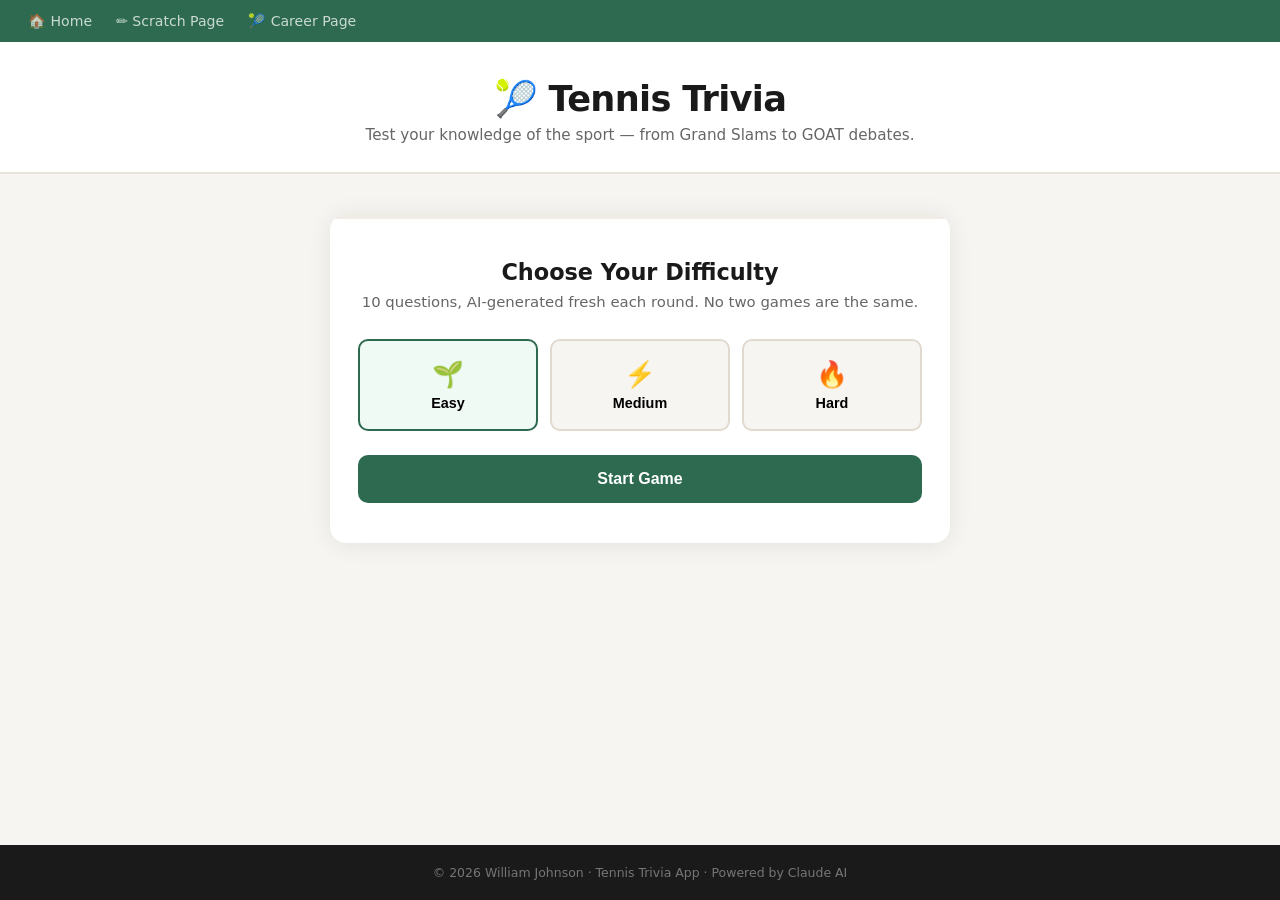
==== app.html @ 64cc2a7e "Add files via upload" ====
<!DOCTYPE html>
<html lang="en">
<head>
  <meta charset="UTF-8"/>
  <meta name="viewport" content="width=device-width, initial-scale=1.0"/>
  <title>Tennis Trivia — William Johnson</title>
  <style>
    * { margin: 0; padding: 0; box-sizing: border-box; }

    body {
      font-family: 'Segoe UI', system-ui, sans-serif;
      background: #f7f5f2;
      color: #1a1a1a;
      min-height: 100vh;
      display: flex;
      flex-direction: column;
    }

    /* ── Nav ── */
    nav {
      background: #2d6a4f;
      padding: 13px 28px;
      display: flex;
      gap: 24px;
    }
    nav a {
      color: rgba(255,255,255,0.75);
      text-decoration: none;
      font-size: 0.88rem;
      font-weight: 500;
      transition: color 0.15s;
    }
    nav a:hover { color: #fff; }

    /* ── Header ── */
    header {
      background: #fff;
      border-bottom: 2px solid #e8e2d9;
      padding: 36px 24px 28px;
      text-align: center;
    }
    header h1 {
      font-size: 2.2rem;
      font-weight: 700;
      color: #1a1a1a;
      letter-spacing: -0.02em;
    }
    header p {
      color: #666;
      margin-top: 6px;
      font-size: 0.95rem;
    }

    /* ── Main ── */
    main {
      flex: 1;
      display: flex;
      align-items: flex-start;
      justify-content: center;
      padding: 40px 20px 60px;
    }

    .game-card {
      background: #fff;
      border-radius: 16px;
      box-shadow: 0 2px 24px rgba(0,0,0,0.08);
      width: 100%;
      max-width: 620px;
      overflow: hidden;
    }

    /* ── Progress bar ── */
    .progress-bar-wrap {
      height: 5px;
      background: #f0ece6;
    }
    .progress-bar-fill {
      height: 5px;
      background: #2d6a4f;
      transition: width 0.4s ease;
      width: 0%;
    }

    /* ── Score strip ── */
    .score-strip {
      display: flex;
      justify-content: space-between;
      padding: 14px 24px;
      background: #f7f5f2;
      border-bottom: 1px solid #e8e2d9;
      font-size: 0.85rem;
      color: #555;
      font-weight: 500;
    }
    .score-strip span { color: #2d6a4f; font-weight: 700; }

    /* ── Question area ── */
    .question-area {
      padding: 32px 28px 24px;
    }

    .difficulty-badge {
      display: inline-block;
      font-size: 0.7rem;
      font-weight: 700;
      letter-spacing: 0.1em;
      text-transform: uppercase;
      padding: 3px 10px;
      border-radius: 100px;
      margin-bottom: 14px;
    }
    .badge-easy   { background: #d1fae5; color: #065f46; }
    .badge-medium { background: #fef3c7; color: #92400e; }
    .badge-hard   { background: #fee2e2; color: #991b1b; }

    .question-text {
      font-size: 1.18rem;
      font-weight: 600;
      line-height: 1.5;
      color: #111;
      min-height: 64px;
    }

    /* ── Answer buttons ── */
    .answers {
      padding: 0 28px 28px;
      display: grid;
      grid-template-columns: 1fr 1fr;
      gap: 12px;
    }

    .answer-btn {
      background: #f7f5f2;
      border: 2px solid #e0d9ce;
      border-radius: 10px;
      padding: 14px 16px;
      font-size: 0.93rem;
      font-weight: 500;
      color: #1a1a1a;
      cursor: pointer;
      text-align: left;
      transition: border-color 0.15s, background 0.15s, transform 0.1s;
      line-height: 1.35;
    }
    .answer-btn:hover:not(:disabled) {
      border-color: #2d6a4f;
      background: #f0faf5;
      transform: translateY(-1px);
    }
    .answer-btn:disabled { cursor: default; }
    .answer-btn.correct {
      background: #d1fae5;
      border-color: #2d6a4f;
      color: #065f46;
    }
    .answer-btn.wrong {
      background: #fee2e2;
      border-color: #dc2626;
      color: #991b1b;
    }

    /* ── Feedback ── */
    .feedback {
      margin: 0 28px 20px;
      padding: 14px 18px;
      border-radius: 10px;
      font-size: 0.9rem;
      line-height: 1.5;
      display: none;
    }
    .feedback.show { display: block; }
    .feedback.correct-fb { background: #ecfdf5; color: #065f46; border-left: 3px solid #2d6a4f; }
    .feedback.wrong-fb   { background: #fef2f2; color: #991b1b; border-left: 3px solid #dc2626; }

    /* ── Next button ── */
    .next-wrap {
      padding: 0 28px 28px;
      display: none;
    }
    .next-wrap.show { display: block; }

    .next-btn {
      width: 100%;
      background: #2d6a4f;
      color: #fff;
      border: none;
      border-radius: 10px;
      padding: 14px;
      font-size: 1rem;
      font-weight: 600;
      cursor: pointer;
      transition: background 0.15s;
    }
    .next-btn:hover { background: #235c42; }

    /* ── Loading state ── */
    .loading {
      padding: 60px 28px;
      text-align: center;
      color: #888;
      font-size: 0.95rem;
    }
    .spinner {
      width: 36px; height: 36px;
      border: 3px solid #e0d9ce;
      border-top-color: #2d6a4f;
      border-radius: 50%;
      animation: spin 0.8s linear infinite;
      margin: 0 auto 16px;
    }
    @keyframes spin { to { transform: rotate(360deg); } }

    /* ── Results screen ── */
    .results {
      padding: 48px 28px;
      text-align: center;
      display: none;
    }
    .results.show { display: block; }

    .results-emoji { font-size: 3.5rem; margin-bottom: 12px; }
    .results h2 { font-size: 1.7rem; font-weight: 700; margin-bottom: 8px; }
    .results .final-score {
      font-size: 3rem;
      font-weight: 700;
      color: #2d6a4f;
      margin: 16px 0;
    }
    .results p { color: #555; font-size: 0.95rem; margin-bottom: 28px; }

    .restart-btn {
      background: #2d6a4f;
      color: #fff;
      border: none;
      border-radius: 10px;
      padding: 14px 36px;
      font-size: 1rem;
      font-weight: 600;
      cursor: pointer;
      transition: background 0.15s;
    }
    .restart-btn:hover { background: #235c42; }

    /* ── Difficulty selector ── */
    .start-screen {
      padding: 40px 28px;
      text-align: center;
    }
    .start-screen h2 { font-size: 1.4rem; font-weight: 700; margin-bottom: 8px; }
    .start-screen p  { color: #666; font-size: 0.93rem; margin-bottom: 28px; }

    .diff-grid {
      display: grid;
      grid-template-columns: repeat(3, 1fr);
      gap: 12px;
      margin-bottom: 24px;
    }
    .diff-btn {
      padding: 18px 10px;
      border-radius: 10px;
      border: 2px solid #e0d9ce;
      background: #f7f5f2;
      cursor: pointer;
      font-size: 0.9rem;
      font-weight: 600;
      transition: border-color 0.15s, background 0.15s;
    }
    .diff-btn .diff-icon { font-size: 1.6rem; display: block; margin-bottom: 6px; }
    .diff-btn:hover, .diff-btn.selected {
      border-color: #2d6a4f;
      background: #f0faf5;
    }

    .start-btn {
      width: 100%;
      background: #2d6a4f;
      color: #fff;
      border: none;
      border-radius: 10px;
      padding: 15px;
      font-size: 1rem;
      font-weight: 600;
      cursor: pointer;
      transition: background 0.15s;
    }
    .start-btn:hover { background: #235c42; }

    /* ── Error ── */
    .error-msg {
      padding: 24px 28px;
      color: #991b1b;
      font-size: 0.9rem;
      background: #fef2f2;
      border-radius: 8px;
      margin: 16px 28px;
      display: none;
    }
    .error-msg.show { display: block; }

    footer {
      background: #1a1a1a;
      color: rgba(255,255,255,0.4);
      text-align: center;
      padding: 20px;
      font-size: 0.78rem;
    }

    @media (max-width: 480px) {
      .answers { grid-template-columns: 1fr; }
      .diff-grid { grid-template-columns: 1fr; }
    }
  </style>
</head>
<body>

<nav>
  <a href="index.html">🏠 Home</a>
  <a href="scratch.html">✏️ Scratch Page</a>
  <a href="career.html">🎾 Career Page</a>
</nav>

<header>
  <h1>🎾 Tennis Trivia</h1>
  <p>Test your knowledge of the sport — from Grand Slams to GOAT debates.</p>
</header>

<main>
  <div class="game-card">
    <div class="progress-bar-wrap">
      <div class="progress-bar-fill" id="progressBar"></div>
    </div>

    <div class="score-strip" id="scoreStrip" style="display:none">
      <div>Question <span id="qNum">1</span> of <span id="qTotal">10</span></div>
      <div>Score: <span id="scoreDisplay">0</span></div>
    </div>

    <!-- Start Screen -->
    <div class="start-screen" id="startScreen">
      <h2>Choose Your Difficulty</h2>
      <p>10 questions, AI-generated fresh each round. No two games are the same.</p>
      <div class="diff-grid">
        <button class="diff-btn selected" data-diff="easy" onclick="selectDiff(this)">
          <span class="diff-icon">🌱</span>Easy
        </button>
        <button class="diff-btn" data-diff="medium" onclick="selectDiff(this)">
          <span class="diff-icon">⚡</span>Medium
        </button>
        <button class="diff-btn" data-diff="hard" onclick="selectDiff(this)">
          <span class="diff-icon">🔥</span>Hard
        </button>
      </div>
      <button class="start-btn" onclick="startGame()">Start Game</button>
    </div>

    <!-- Loading -->
    <div class="loading" id="loadingScreen" style="display:none">
      <div class="spinner"></div>
      Generating your trivia questions...
    </div>

    <!-- Error -->
    <div class="error-msg" id="errorMsg"></div>

    <!-- Question -->
    <div id="questionScreen" style="display:none">
      <div class="question-area">
        <div class="difficulty-badge" id="diffBadge"></div>
        <div class="question-text" id="questionText"></div>
      </div>
      <div class="answers" id="answersGrid"></div>
      <div class="feedback" id="feedback"></div>
      <div class="next-wrap" id="nextWrap">
        <button class="next-btn" id="nextBtn" onclick="nextQuestion()">Next Question →</button>
      </div>
    </div>

    <!-- Results -->
    <div class="results" id="resultsScreen">
      <div class="results-emoji" id="resultsEmoji"></div>
      <h2 id="resultsTitle"></h2>
      <div class="final-score" id="finalScore"></div>
      <p id="resultsMsg"></p>
      <button class="restart-btn" onclick="restartGame()">Play Again</button>
    </div>

  </div>
</main>

<footer>
  © 2026 William Johnson · Tennis Trivia App · Powered by Claude AI
</footer>

<script>
  let questions = [];
  let current = 0;
  let score = 0;
  let difficulty = 'easy';
  let answered = false;

  function selectDiff(btn) {
    document.querySelectorAll('.diff-btn').forEach(b => b.classList.remove('selected'));
    btn.classList.add('selected');
    difficulty = btn.dataset.diff;
  }

  async function startGame() {
    document.getElementById('startScreen').style.display = 'none';
    document.getElementById('loadingScreen').style.display = 'block';
    document.getElementById('errorMsg').classList.remove('show');

    try {
      questions = await fetchQuestions();
      current = 0;
      score = 0;
      document.getElementById('scoreStrip').style.display = 'flex';
      document.getElementById('qTotal').textContent = questions.length;
      document.getElementById('loadingScreen').style.display = 'none';
      showQuestion();
    } catch(e) {
      document.getElementById('loadingScreen').style.display = 'none';
      const err = document.getElementById('errorMsg');
      err.textContent = 'Could not load questions. Please try again. (' + e.message + ')';
      err.classList.add('show');
      document.getElementById('startScreen').style.display = 'block';
      document.getElementById('scoreStrip').style.display = 'none';
    }
  }

  async function fetchQuestions() {
    const prompt = `Generate exactly 10 tennis trivia questions at ${difficulty} difficulty.
Return ONLY a valid JSON array with no extra text, markdown, or backticks.
Each object must have exactly these fields:
- "question": string
- "answers": array of exactly 4 strings (answer choices)
- "correct": number (0-3, index of the correct answer in the answers array)
- "explanation": string (1-2 sentences explaining why the answer is correct)

Topics to draw from: Grand Slam results, player records, tennis history, rules, famous matches, rankings, equipment, and tennis terminology.
Vary the topics across the 10 questions. Do not repeat questions.`;

    const response = await fetch("https://api.anthropic.com/v1/messages", {
      method: "POST",
      headers: { "Content-Type": "application/json" },
      body: JSON.stringify({
        model: "claude-sonnet-4-20250514",
        max_tokens: 1000,
        messages: [{ role: "user", content: prompt }]
      })
    });

    if (!response.ok) throw new Error('API error ' + response.status);

    const data = await response.json();
    const text = data.content.map(b => b.text || '').join('');
    const clean = text.replace(/```json|```/g, '').trim();
    const parsed = JSON.parse(clean);
    if (!Array.isArray(parsed) || parsed.length === 0) throw new Error('Invalid question format');
    return parsed;
  }

  function showQuestion() {
    answered = false;
    const q = questions[current];
    const total = questions.length;

    // Progress
    document.getElementById('progressBar').style.width = ((current / total) * 100) + '%';
    document.getElementById('qNum').textContent = current + 1;
    document.getElementById('scoreDisplay').textContent = score;

    // Difficulty badge
    const badge = document.getElementById('diffBadge');
    badge.textContent = difficulty.charAt(0).toUpperCase() + difficulty.slice(1);
    badge.className = 'difficulty-badge badge-' + difficulty;

    // Question
    document.getElementById('questionText').textContent = q.question;

    // Answers
    const grid = document.getElementById('answersGrid');
    grid.innerHTML = '';
    q.answers.forEach((ans, i) => {
      const btn = document.createElement('button');
      btn.className = 'answer-btn';
      btn.textContent = ans;
      btn.onclick = () => handleAnswer(i, btn);
      grid.appendChild(btn);
    });

    // Hide feedback & next
    const fb = document.getElementById('feedback');
    fb.className = 'feedback';
    fb.textContent = '';
    document.getElementById('nextWrap').classList.remove('show');

    document.getElementById('questionScreen').style.display = 'block';
    document.getElementById('resultsScreen').classList.remove('show');
  }

  function handleAnswer(index, btn) {
    if (answered) return;
    answered = true;

    const q = questions[current];
    const allBtns = document.querySelectorAll('.answer-btn');
    allBtns.forEach(b => b.disabled = true);

    const fb = document.getElementById('feedback');

    if (index === q.correct) {
      score++;
      btn.classList.add('correct');
      fb.className = 'feedback correct-fb show';
      fb.innerHTML = '✅ Correct! ' + q.explanation;
    } else {
      btn.classList.add('wrong');
      allBtns[q.correct].classList.add('correct');
      fb.className = 'feedback wrong-fb show';
      fb.innerHTML = '❌ Not quite. ' + q.explanation;
    }

    document.getElementById('scoreDisplay').textContent = score;

    const nextWrap = document.getElementById('nextWrap');
    nextWrap.classList.add('show');
    const nextBtn = document.getElementById('nextBtn');
    nextBtn.textContent = current + 1 < questions.length ? 'Next Question →' : 'See Results →';
  }

  function nextQuestion() {
    current++;
    if (current < questions.length) {
      showQuestion();
    } else {
      showResults();
    }
  }

  function showResults() {
    document.getElementById('progressBar').style.width = '100%';
    document.getElementById('questionScreen').style.display = 'none';

    const total = questions.length;
    const pct = score / total;
    let emoji, title, msg;

    if (pct === 1)       { emoji = '🏆'; title = 'Perfect Game!';         msg = 'You aced every question. You clearly know your tennis!'; }
    else if (pct >= 0.8) { emoji = '🎾'; title = 'Ace Serve!';            msg = 'Outstanding performance — you really know the sport.'; }
    else if (pct >= 0.6) { emoji = '⚡'; title = 'Solid Baseline Game';   msg = 'Good knowledge overall. A few more rallies and you\'ll be perfect.'; }
    else if (pct >= 0.4) { emoji = '🎯'; title = 'Keep Practicing!';      msg = 'You got the basics down. Try an easier difficulty to build confidence.'; }
    else                 { emoji = '🌱'; title = 'Just Getting Started';   msg = 'Tennis is a journey! Try Easy mode and work your way up.'; }

    document.getElementById('resultsEmoji').textContent = emoji;
    document.getElementById('resultsTitle').textContent = title;
    document.getElementById('finalScore').textContent = score + ' / ' + total;
    document.getElementById('resultsMsg').textContent = msg;
    document.getElementById('resultsScreen').classList.add('show');
    document.getElementById('scoreStrip').style.display = 'none';
  }

  function restartGame() {
    document.getElementById('resultsScreen').classList.remove('show');
    document.getElementById('progressBar').style.width = '0%';
    document.getElementById('scoreStrip').style.display = 'none';
    document.getElementById('startScreen').style.display = 'block';
  }
</script>

</body>
</html>
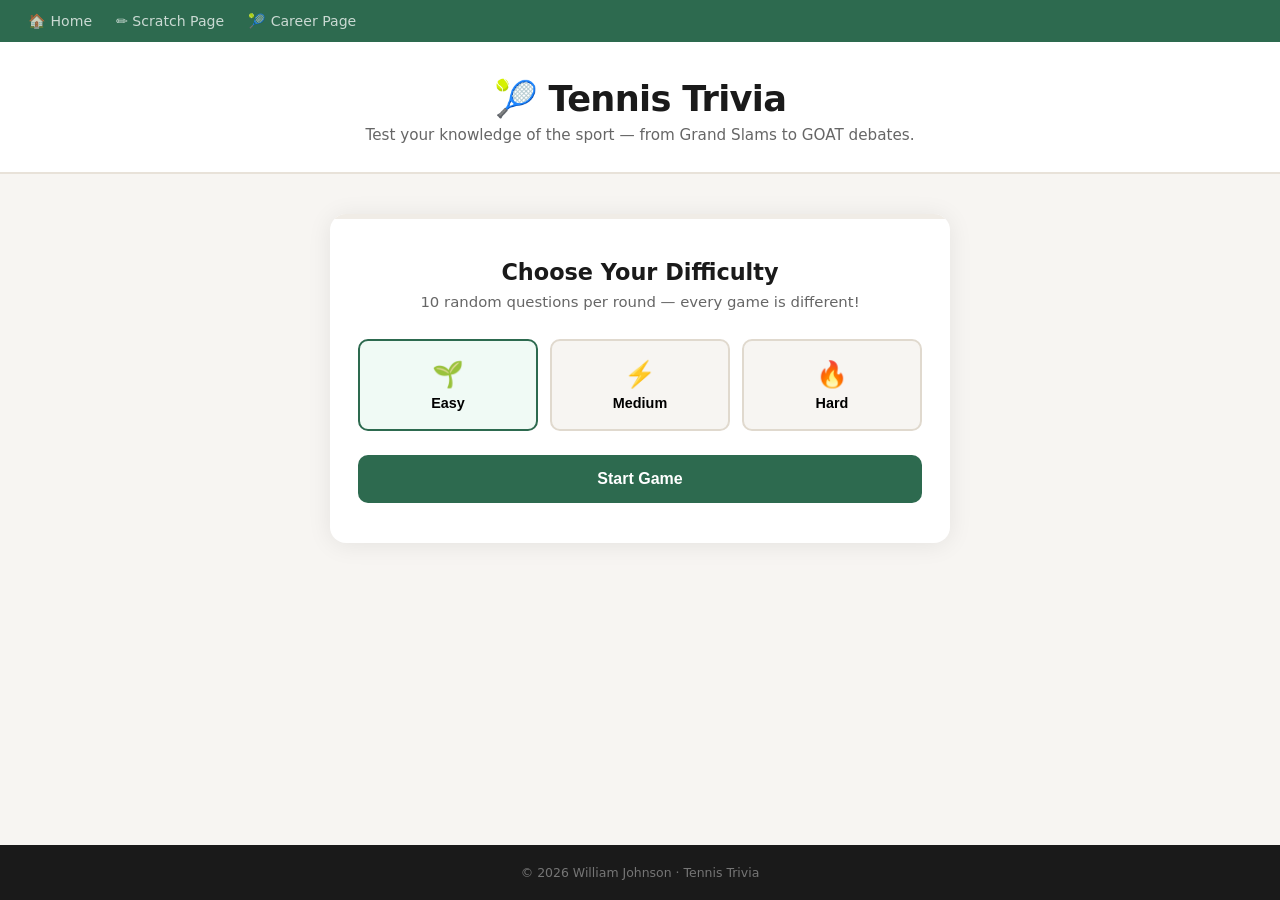
==== commit b854c85e: "Rename app2.html to app.html" ====
--- a/app.html
+++ b/app.html
@@ -6,309 +6,58 @@
   <title>Tennis Trivia — William Johnson</title>
   <style>
     * { margin: 0; padding: 0; box-sizing: border-box; }
-
-    body {
-      font-family: 'Segoe UI', system-ui, sans-serif;
-      background: #f7f5f2;
-      color: #1a1a1a;
-      min-height: 100vh;
-      display: flex;
-      flex-direction: column;
-    }
-
-    /* ── Nav ── */
-    nav {
-      background: #2d6a4f;
-      padding: 13px 28px;
-      display: flex;
-      gap: 24px;
-    }
-    nav a {
-      color: rgba(255,255,255,0.75);
-      text-decoration: none;
-      font-size: 0.88rem;
-      font-weight: 500;
-      transition: color 0.15s;
-    }
+    body { font-family: 'Segoe UI', system-ui, sans-serif; background: #f7f5f2; color: #1a1a1a; min-height: 100vh; display: flex; flex-direction: column; }
+    nav { background: #2d6a4f; padding: 13px 28px; display: flex; gap: 24px; }
+    nav a { color: rgba(255,255,255,0.75); text-decoration: none; font-size: 0.88rem; font-weight: 500; transition: color 0.15s; }
     nav a:hover { color: #fff; }
-
-    /* ── Header ── */
-    header {
-      background: #fff;
-      border-bottom: 2px solid #e8e2d9;
-      padding: 36px 24px 28px;
-      text-align: center;
-    }
-    header h1 {
-      font-size: 2.2rem;
-      font-weight: 700;
-      color: #1a1a1a;
-      letter-spacing: -0.02em;
-    }
-    header p {
-      color: #666;
-      margin-top: 6px;
-      font-size: 0.95rem;
-    }
-
-    /* ── Main ── */
-    main {
-      flex: 1;
-      display: flex;
-      align-items: flex-start;
-      justify-content: center;
-      padding: 40px 20px 60px;
-    }
-
-    .game-card {
-      background: #fff;
-      border-radius: 16px;
-      box-shadow: 0 2px 24px rgba(0,0,0,0.08);
-      width: 100%;
-      max-width: 620px;
-      overflow: hidden;
-    }
-
-    /* ── Progress bar ── */
-    .progress-bar-wrap {
-      height: 5px;
-      background: #f0ece6;
-    }
-    .progress-bar-fill {
-      height: 5px;
-      background: #2d6a4f;
-      transition: width 0.4s ease;
-      width: 0%;
-    }
-
-    /* ── Score strip ── */
-    .score-strip {
-      display: flex;
-      justify-content: space-between;
-      padding: 14px 24px;
-      background: #f7f5f2;
-      border-bottom: 1px solid #e8e2d9;
-      font-size: 0.85rem;
-      color: #555;
-      font-weight: 500;
-    }
+    header { background: #fff; border-bottom: 2px solid #e8e2d9; padding: 36px 24px 28px; text-align: center; }
+    header h1 { font-size: 2.2rem; font-weight: 700; color: #1a1a1a; letter-spacing: -0.02em; }
+    header p { color: #666; margin-top: 6px; font-size: 0.95rem; }
+    main { flex: 1; display: flex; align-items: flex-start; justify-content: center; padding: 40px 20px 60px; }
+    .game-card { background: #fff; border-radius: 16px; box-shadow: 0 2px 24px rgba(0,0,0,0.08); width: 100%; max-width: 620px; overflow: hidden; }
+    .progress-bar-wrap { height: 5px; background: #f0ece6; }
+    .progress-bar-fill { height: 5px; background: #2d6a4f; transition: width 0.4s ease; width: 0%; }
+    .score-strip { display: flex; justify-content: space-between; padding: 14px 24px; background: #f7f5f2; border-bottom: 1px solid #e8e2d9; font-size: 0.85rem; color: #555; font-weight: 500; }
     .score-strip span { color: #2d6a4f; font-weight: 700; }
-
-    /* ── Question area ── */
-    .question-area {
-      padding: 32px 28px 24px;
-    }
-
-    .difficulty-badge {
-      display: inline-block;
-      font-size: 0.7rem;
-      font-weight: 700;
-      letter-spacing: 0.1em;
-      text-transform: uppercase;
-      padding: 3px 10px;
-      border-radius: 100px;
-      margin-bottom: 14px;
-    }
+    .question-area { padding: 32px 28px 24px; }
+    .difficulty-badge { display: inline-block; font-size: 0.7rem; font-weight: 700; letter-spacing: 0.1em; text-transform: uppercase; padding: 3px 10px; border-radius: 100px; margin-bottom: 14px; }
     .badge-easy   { background: #d1fae5; color: #065f46; }
     .badge-medium { background: #fef3c7; color: #92400e; }
     .badge-hard   { background: #fee2e2; color: #991b1b; }
-
-    .question-text {
-      font-size: 1.18rem;
-      font-weight: 600;
-      line-height: 1.5;
-      color: #111;
-      min-height: 64px;
-    }
-
-    /* ── Answer buttons ── */
-    .answers {
-      padding: 0 28px 28px;
-      display: grid;
-      grid-template-columns: 1fr 1fr;
-      gap: 12px;
-    }
-
-    .answer-btn {
-      background: #f7f5f2;
-      border: 2px solid #e0d9ce;
-      border-radius: 10px;
-      padding: 14px 16px;
-      font-size: 0.93rem;
-      font-weight: 500;
-      color: #1a1a1a;
-      cursor: pointer;
-      text-align: left;
-      transition: border-color 0.15s, background 0.15s, transform 0.1s;
-      line-height: 1.35;
-    }
-    .answer-btn:hover:not(:disabled) {
-      border-color: #2d6a4f;
-      background: #f0faf5;
-      transform: translateY(-1px);
-    }
+    .question-text { font-size: 1.18rem; font-weight: 600; line-height: 1.5; color: #111; min-height: 64px; }
+    .answers { padding: 0 28px 28px; display: grid; grid-template-columns: 1fr 1fr; gap: 12px; }
+    .answer-btn { background: #f7f5f2; border: 2px solid #e0d9ce; border-radius: 10px; padding: 14px 16px; font-size: 0.93rem; font-weight: 500; color: #1a1a1a; cursor: pointer; text-align: left; transition: border-color 0.15s, background 0.15s, transform 0.1s; line-height: 1.35; }
+    .answer-btn:hover:not(:disabled) { border-color: #2d6a4f; background: #f0faf5; transform: translateY(-1px); }
     .answer-btn:disabled { cursor: default; }
-    .answer-btn.correct {
-      background: #d1fae5;
-      border-color: #2d6a4f;
-      color: #065f46;
-    }
-    .answer-btn.wrong {
-      background: #fee2e2;
-      border-color: #dc2626;
-      color: #991b1b;
-    }
-
-    /* ── Feedback ── */
-    .feedback {
-      margin: 0 28px 20px;
-      padding: 14px 18px;
-      border-radius: 10px;
-      font-size: 0.9rem;
-      line-height: 1.5;
-      display: none;
-    }
+    .answer-btn.correct { background: #d1fae5; border-color: #2d6a4f; color: #065f46; }
+    .answer-btn.wrong   { background: #fee2e2; border-color: #dc2626; color: #991b1b; }
+    .feedback { margin: 0 28px 20px; padding: 14px 18px; border-radius: 10px; font-size: 0.9rem; line-height: 1.5; display: none; }
     .feedback.show { display: block; }
     .feedback.correct-fb { background: #ecfdf5; color: #065f46; border-left: 3px solid #2d6a4f; }
     .feedback.wrong-fb   { background: #fef2f2; color: #991b1b; border-left: 3px solid #dc2626; }
-
-    /* ── Next button ── */
-    .next-wrap {
-      padding: 0 28px 28px;
-      display: none;
-    }
+    .next-wrap { padding: 0 28px 28px; display: none; }
     .next-wrap.show { display: block; }
-
-    .next-btn {
-      width: 100%;
-      background: #2d6a4f;
-      color: #fff;
-      border: none;
-      border-radius: 10px;
-      padding: 14px;
-      font-size: 1rem;
-      font-weight: 600;
-      cursor: pointer;
-      transition: background 0.15s;
-    }
+    .next-btn { width: 100%; background: #2d6a4f; color: #fff; border: none; border-radius: 10px; padding: 14px; font-size: 1rem; font-weight: 600; cursor: pointer; transition: background 0.15s; }
     .next-btn:hover { background: #235c42; }
-
-    /* ── Loading state ── */
-    .loading {
-      padding: 60px 28px;
-      text-align: center;
-      color: #888;
-      font-size: 0.95rem;
-    }
-    .spinner {
-      width: 36px; height: 36px;
-      border: 3px solid #e0d9ce;
-      border-top-color: #2d6a4f;
-      border-radius: 50%;
-      animation: spin 0.8s linear infinite;
-      margin: 0 auto 16px;
-    }
-    @keyframes spin { to { transform: rotate(360deg); } }
-
-    /* ── Results screen ── */
-    .results {
-      padding: 48px 28px;
-      text-align: center;
-      display: none;
-    }
+    .results { padding: 48px 28px; text-align: center; display: none; }
     .results.show { display: block; }
-
     .results-emoji { font-size: 3.5rem; margin-bottom: 12px; }
     .results h2 { font-size: 1.7rem; font-weight: 700; margin-bottom: 8px; }
-    .results .final-score {
-      font-size: 3rem;
-      font-weight: 700;
-      color: #2d6a4f;
-      margin: 16px 0;
-    }
+    .final-score { font-size: 3rem; font-weight: 700; color: #2d6a4f; margin: 16px 0; }
     .results p { color: #555; font-size: 0.95rem; margin-bottom: 28px; }
-
-    .restart-btn {
-      background: #2d6a4f;
-      color: #fff;
-      border: none;
-      border-radius: 10px;
-      padding: 14px 36px;
-      font-size: 1rem;
-      font-weight: 600;
-      cursor: pointer;
-      transition: background 0.15s;
-    }
+    .restart-btn { background: #2d6a4f; color: #fff; border: none; border-radius: 10px; padding: 14px 36px; font-size: 1rem; font-weight: 600; cursor: pointer; transition: background 0.15s; }
     .restart-btn:hover { background: #235c42; }
-
-    /* ── Difficulty selector ── */
-    .start-screen {
-      padding: 40px 28px;
-      text-align: center;
-    }
+    .start-screen { padding: 40px 28px; text-align: center; }
     .start-screen h2 { font-size: 1.4rem; font-weight: 700; margin-bottom: 8px; }
     .start-screen p  { color: #666; font-size: 0.93rem; margin-bottom: 28px; }
-
-    .diff-grid {
-      display: grid;
-      grid-template-columns: repeat(3, 1fr);
-      gap: 12px;
-      margin-bottom: 24px;
-    }
-    .diff-btn {
-      padding: 18px 10px;
-      border-radius: 10px;
-      border: 2px solid #e0d9ce;
-      background: #f7f5f2;
-      cursor: pointer;
-      font-size: 0.9rem;
-      font-weight: 600;
-      transition: border-color 0.15s, background 0.15s;
-    }
+    .diff-grid { display: grid; grid-template-columns: repeat(3, 1fr); gap: 12px; margin-bottom: 24px; }
+    .diff-btn { padding: 18px 10px; border-radius: 10px; border: 2px solid #e0d9ce; background: #f7f5f2; cursor: pointer; font-size: 0.9rem; font-weight: 600; transition: border-color 0.15s, background 0.15s; }
     .diff-btn .diff-icon { font-size: 1.6rem; display: block; margin-bottom: 6px; }
-    .diff-btn:hover, .diff-btn.selected {
-      border-color: #2d6a4f;
-      background: #f0faf5;
-    }
-
-    .start-btn {
-      width: 100%;
-      background: #2d6a4f;
-      color: #fff;
-      border: none;
-      border-radius: 10px;
-      padding: 15px;
-      font-size: 1rem;
-      font-weight: 600;
-      cursor: pointer;
-      transition: background 0.15s;
-    }
+    .diff-btn:hover, .diff-btn.selected { border-color: #2d6a4f; background: #f0faf5; }
+    .start-btn { width: 100%; background: #2d6a4f; color: #fff; border: none; border-radius: 10px; padding: 15px; font-size: 1rem; font-weight: 600; cursor: pointer; transition: background 0.15s; }
     .start-btn:hover { background: #235c42; }
-
-    /* ── Error ── */
-    .error-msg {
-      padding: 24px 28px;
-      color: #991b1b;
-      font-size: 0.9rem;
-      background: #fef2f2;
-      border-radius: 8px;
-      margin: 16px 28px;
-      display: none;
-    }
-    .error-msg.show { display: block; }
-
-    footer {
-      background: #1a1a1a;
-      color: rgba(255,255,255,0.4);
-      text-align: center;
-      padding: 20px;
-      font-size: 0.78rem;
-    }
-
-    @media (max-width: 480px) {
-      .answers { grid-template-columns: 1fr; }
-      .diff-grid { grid-template-columns: 1fr; }
-    }
+    footer { background: #1a1a1a; color: rgba(255,255,255,0.4); text-align: center; padding: 20px; font-size: 0.78rem; }
+    @media (max-width: 480px) { .answers { grid-template-columns: 1fr; } .diff-grid { grid-template-columns: 1fr; } }
   </style>
 </head>
 <body>
@@ -326,43 +75,23 @@
 
 <main>
   <div class="game-card">
-    <div class="progress-bar-wrap">
-      <div class="progress-bar-fill" id="progressBar"></div>
-    </div>
-
+    <div class="progress-bar-wrap"><div class="progress-bar-fill" id="progressBar"></div></div>
     <div class="score-strip" id="scoreStrip" style="display:none">
-      <div>Question <span id="qNum">1</span> of <span id="qTotal">10</span></div>
+      <div>Question <span id="qNum">1</span> of 10</div>
       <div>Score: <span id="scoreDisplay">0</span></div>
     </div>
 
-    <!-- Start Screen -->
     <div class="start-screen" id="startScreen">
       <h2>Choose Your Difficulty</h2>
-      <p>10 questions, AI-generated fresh each round. No two games are the same.</p>
+      <p>10 random questions per round — every game is different!</p>
       <div class="diff-grid">
-        <button class="diff-btn selected" data-diff="easy" onclick="selectDiff(this)">
-          <span class="diff-icon">🌱</span>Easy
-        </button>
-        <button class="diff-btn" data-diff="medium" onclick="selectDiff(this)">
-          <span class="diff-icon">⚡</span>Medium
-        </button>
-        <button class="diff-btn" data-diff="hard" onclick="selectDiff(this)">
-          <span class="diff-icon">🔥</span>Hard
-        </button>
+        <button class="diff-btn selected" data-diff="easy" onclick="selectDiff(this)"><span class="diff-icon">🌱</span>Easy</button>
+        <button class="diff-btn" data-diff="medium" onclick="selectDiff(this)"><span class="diff-icon">⚡</span>Medium</button>
+        <button class="diff-btn" data-diff="hard" onclick="selectDiff(this)"><span class="diff-icon">🔥</span>Hard</button>
       </div>
       <button class="start-btn" onclick="startGame()">Start Game</button>
     </div>
 
-    <!-- Loading -->
-    <div class="loading" id="loadingScreen" style="display:none">
-      <div class="spinner"></div>
-      Generating your trivia questions...
-    </div>
-
-    <!-- Error -->
-    <div class="error-msg" id="errorMsg"></div>
-
-    <!-- Question -->
     <div id="questionScreen" style="display:none">
       <div class="question-area">
         <div class="difficulty-badge" id="diffBadge"></div>
@@ -375,7 +104,6 @@
       </div>
     </div>
 
-    <!-- Results -->
     <div class="results" id="resultsScreen">
       <div class="results-emoji" id="resultsEmoji"></div>
       <h2 id="resultsTitle"></h2>
@@ -383,189 +111,168 @@
       <p id="resultsMsg"></p>
       <button class="restart-btn" onclick="restartGame()">Play Again</button>
     </div>
-
   </div>
 </main>
 
-<footer>
-  © 2026 William Johnson · Tennis Trivia App · Powered by Claude AI
-</footer>
+<footer>© 2026 William Johnson · Tennis Trivia</footer>
 
 <script>
-  let questions = [];
-  let current = 0;
-  let score = 0;
-  let difficulty = 'easy';
-  let answered = false;
-
-  function selectDiff(btn) {
-    document.querySelectorAll('.diff-btn').forEach(b => b.classList.remove('selected'));
-    btn.classList.add('selected');
-    difficulty = btn.dataset.diff;
+const ALL_QUESTIONS = {
+  easy: [
+    { question: "How many Grand Slam tournaments are there in tennis?", answers: ["2","3","4","5"], correct: 2, explanation: "There are 4 Grand Slams: Australian Open, French Open, Wimbledon, and US Open." },
+    { question: "What surface is Wimbledon played on?", answers: ["Clay","Grass","Hard court","Carpet"], correct: 1, explanation: "Wimbledon is the only Grand Slam played on grass courts." },
+    { question: "What does 'love' mean in tennis scoring?", answers: ["15 points","30 points","A win","Zero points"], correct: 3, explanation: "'Love' is the tennis term for zero points." },
+    { question: "Which Grand Slam is played on clay?", answers: ["Wimbledon","US Open","French Open","Australian Open"], correct: 2, explanation: "The French Open (Roland Garros) is the only Grand Slam played on clay." },
+    { question: "How many sets does a standard men's Grand Slam match last?", answers: ["Best of 3","Best of 5","Best of 7","Best of 2"], correct: 1, explanation: "Men's Grand Slam matches are best of 5 sets." },
+    { question: "What is the term for a serve the opponent cannot touch?", answers: ["Ace","Fault","Let","Drop shot"], correct: 0, explanation: "An ace is a serve that lands in and the opponent fails to touch." },
+    { question: "Which country hosts the Australian Open?", answers: ["UK","France","USA","Australia"], correct: 3, explanation: "The Australian Open is held in Melbourne, Australia every January." },
+    { question: "What score comes after 'deuce'?", answers: ["Game","Advantage","Set point","Match point"], correct: 1, explanation: "After deuce (40-40), the next point gives one player 'advantage'." },
+    { question: "What is a 'double fault'?", answers: ["Two aces in a row","Missing both serve attempts","Hitting the net twice","Two unforced errors"], correct: 1, explanation: "A double fault occurs when a player misses both their first and second serve." },
+    { question: "Which Grand Slam is held last in the calendar year?", answers: ["French Open","Wimbledon","US Open","Australian Open"], correct: 2, explanation: "The US Open is held in August–September, the last Grand Slam of the year." },
+    { question: "What is it called when the score is 40-40?", answers: ["Tie","Deuce","Draw","Even"], correct: 1, explanation: "When both players reach 40, the score is called 'deuce'." },
+    { question: "How many players are on each side in doubles?", answers: ["1","2","3","4"], correct: 1, explanation: "Doubles tennis is played with 2 players on each side of the net." },
+    { question: "What color are tennis balls?", answers: ["White","Orange","Yellow","Green"], correct: 2, explanation: "Tennis balls are yellow-green, often called yellow." },
+    { question: "What is the net called when the serve hits it but still lands in?", answers: ["Fault","Let","Ace","Out"], correct: 1, explanation: "A 'let' is when the serve clips the net but still lands in the service box — it is replayed." },
+    { question: "Which player has won the most Grand Slam titles overall?", answers: ["Roger Federer","Rafael Nadal","Novak Djokovic","Serena Williams"], correct: 2, explanation: "Novak Djokovic holds the men's record with 24 Grand Slam titles." },
+  ],
+  medium: [
+    { question: "How many Grand Slam titles did Roger Federer win?", answers: ["17","18","19","20"], correct: 3, explanation: "Roger Federer won 20 Grand Slam singles titles before retiring in 2022." },
+    { question: "Which surface does Rafael Nadal dominate?", answers: ["Grass","Hard court","Clay","Carpet"], correct: 2, explanation: "Nadal won 14 French Opens on clay, earning him the nickname 'King of Clay'." },
+    { question: "What does 'ATP' stand for?", answers: ["American Tennis Program","Association of Tennis Professionals","Athletic Tennis Players","Australian Tennis Partnership"], correct: 1, explanation: "ATP stands for Association of Tennis Professionals." },
+    { question: "What does 'WTA' stand for?", answers: ["World Tennis Association","Women's Tennis Association","World Tennis Authority","Women's Tennis Academy"], correct: 1, explanation: "WTA stands for Women's Tennis Association." },
+    { question: "What is a 'bagel' in tennis slang?", answers: ["A 7-5 set","A 6-0 set","A tiebreak","A wild card"], correct: 1, explanation: "A 'bagel' means winning or losing a set 6-0." },
+    { question: "Which city hosts the French Open?", answers: ["Nice","Lyon","Paris","Marseille"], correct: 2, explanation: "The French Open is held at Roland Garros in Paris, France." },
+    { question: "What is a 'break' in tennis?", answers: ["A rest period","Winning a game on your opponent's serve","A tiebreak","An injury timeout"], correct: 1, explanation: "A break occurs when you win a game while your opponent is serving." },
+    { question: "Which Grand Slams are played on hard courts?", answers: ["French Open only","Wimbledon only","Australian Open and US Open","All four"], correct: 2, explanation: "Both the Australian Open and US Open are played on hard courts." },
+    { question: "How long was the longest match in Grand Slam history?", answers: ["7 hours","9 hours","11 hours","13 hours"], correct: 2, explanation: "The Isner-Mahut match at Wimbledon 2010 lasted 11 hours and 5 minutes over 3 days." },
+    { question: "What year did Serena Williams win her first Grand Slam?", answers: ["1995","1997","1999","2001"], correct: 2, explanation: "Serena Williams won her first Grand Slam at the 1999 US Open at age 17." },
+    { question: "What is a tiebreak typically played to?", answers: ["5 points","7 points","10 points","15 points"], correct: 1, explanation: "A standard tiebreak is played to 7 points, win by 2." },
+    { question: "Which player is known as the 'Swiss Maestro'?", answers: ["Stan Wawrinka","Roger Federer","Marc Rosset","Martina Hingis"], correct: 1, explanation: "Roger Federer is widely known as the 'Swiss Maestro' for his elegant playing style." },
+    { question: "What is the name of the main court at Roland Garros?", answers: ["Court Philippe-Chatrier","Court Suzanne-Lenglen","Court Arthur Ashe","Centre Court"], correct: 0, explanation: "Court Philippe-Chatrier is the main showcase court at Roland Garros." },
+    { question: "Who won the first US Open in the Open Era (1968)?", answers: ["Arthur Ashe","Rod Laver","Virginia Wade","Virginia Ruzici"], correct: 0, explanation: "Arthur Ashe won the inaugural US Open in the Open Era in 1968." },
+    { question: "What is the maximum number of points in a single game before deuce?", answers: ["3","4","5","6"], correct: 1, explanation: "A game has points 15, 30, 40, and game — 4 points if no deuce." },
+  ],
+  hard: [
+    { question: "Who holds the record for most aces in a single Grand Slam match?", answers: ["John Isner","Ivo Karlovic","Roger Federer","Andy Roddick"], correct: 0, explanation: "John Isner hit 113 aces against Nicolas Mahut at Wimbledon 2010." },
+    { question: "What is the 'tweener' shot?", answers: ["A drop shot","A between-the-legs shot","A behind-the-back shot","A jumping smash"], correct: 1, explanation: "The tweener is a between-the-legs shot hit while running away from the net." },
+    { question: "Who won the Golden Slam in 1988?", answers: ["Boris Becker","Ivan Lendl","Steffi Graf","Martina Navratilova"], correct: 2, explanation: "Steffi Graf won all 4 Grand Slams AND Olympic gold in 1988 — the only Golden Slam ever." },
+    { question: "How many times did Pete Sampras win Wimbledon?", answers: ["5","6","7","8"], correct: 2, explanation: "Pete Sampras won Wimbledon 7 times between 1993 and 2000." },
+    { question: "What year did the Open Era of tennis begin?", answers: ["1960","1964","1968","1972"], correct: 2, explanation: "The Open Era began in 1968 when Grand Slams opened to professional players." },
+    { question: "Who was the last American man to win a Grand Slam singles title?", answers: ["Pete Sampras","Andre Agassi","Andy Roddick","John Isner"], correct: 2, explanation: "Andy Roddick won the 2003 US Open — the last American man to win a Grand Slam." },
+    { question: "What does 'USPTA' stand for?", answers: ["United States Professional Tennis Association","US Players and Tennis Authority","United Sports Pro Tennis Academy","US Pro Tennis Alliance"], correct: 0, explanation: "USPTA stands for United States Professional Tennis Association." },
+    { question: "Which surface is the slowest in tennis?", answers: ["Hard court","Grass","Clay","Carpet"], correct: 2, explanation: "Clay is the slowest surface — the ball bounces higher and loses more speed." },
+    { question: "Who was the youngest Grand Slam winner in the Open Era?", answers: ["Boris Becker","Jennifer Capriati","Martina Hingis","Michael Chang"], correct: 2, explanation: "Martina Hingis won the 1997 Australian Open at 16 years and 3 months." },
+    { question: "What is 'SABR' associated with Roger Federer?", answers: ["Serve and backhand return","Sneak Attack By Roger","Short angle baseline rally","Second attempt ball return"], correct: 1, explanation: "SABR stands for 'Sneak Attack By Roger' — rushing the net to intercept a second serve." },
+    { question: "Which player spent the most weeks at world number one?", answers: ["Roger Federer","Novak Djokovic","Rafael Nadal","Pete Sampras"], correct: 1, explanation: "Novak Djokovic has spent over 400 weeks at world number one — the most in history." },
+    { question: "What is a 'golden set'?", answers: ["Winning 6-0","Winning without losing a single point","Winning in a tiebreak","Winning the first set"], correct: 1, explanation: "A golden set means winning all 24 points in a set — not losing a single point." },
+    { question: "Which man has won the most Australian Open titles?", answers: ["Roger Federer","Andre Agassi","Novak Djokovic","Roy Emerson"], correct: 2, explanation: "Novak Djokovic has won the Australian Open a record 10 times." },
+    { question: "What is the Eastern grip primarily used for?", answers: ["Serving","Forehand strokes","Backhand slices","Volleys"], correct: 1, explanation: "The Eastern forehand grip is a classic grip used for forehand groundstrokes." },
+    { question: "Who won the first Wimbledon title in the Open Era (1968)?", answers: ["Rod Laver","John Newcombe","Arthur Ashe","Ken Rosewall"], correct: 1, explanation: "John Newcombe won the first Wimbledon title in the Open Era in 1968." },
+  ]
+};
+
+let questions = [], current = 0, score = 0, difficulty = 'easy', answered = false;
+
+function selectDiff(btn) {
+  document.querySelectorAll('.diff-btn').forEach(b => b.classList.remove('selected'));
+  btn.classList.add('selected');
+  difficulty = btn.dataset.diff;
+}
+
+function shuffle(arr) {
+  const a = [...arr];
+  for (let i = a.length - 1; i > 0; i--) {
+    const j = Math.floor(Math.random() * (i + 1));
+    [a[i], a[j]] = [a[j], a[i]];
   }
-
-  async function startGame() {
-    document.getElementById('startScreen').style.display = 'none';
-    document.getElementById('loadingScreen').style.display = 'block';
-    document.getElementById('errorMsg').classList.remove('show');
-
-    try {
-      questions = await fetchQuestions();
-      current = 0;
-      score = 0;
-      document.getElementById('scoreStrip').style.display = 'flex';
-      document.getElementById('qTotal').textContent = questions.length;
-      document.getElementById('loadingScreen').style.display = 'none';
-      showQuestion();
-    } catch(e) {
-      document.getElementById('loadingScreen').style.display = 'none';
-      const err = document.getElementById('errorMsg');
-      err.textContent = 'Could not load questions. Please try again. (' + e.message + ')';
-      err.classList.add('show');
-      document.getElementById('startScreen').style.display = 'block';
-      document.getElementById('scoreStrip').style.display = 'none';
-    }
+  return a;
+}
+
+function startGame() {
+  questions = shuffle(ALL_QUESTIONS[difficulty]).slice(0, 10);
+  current = 0; score = 0;
+  document.getElementById('startScreen').style.display = 'none';
+  document.getElementById('scoreStrip').style.display = 'flex';
+  document.getElementById('scoreDisplay').textContent = 0;
+  showQuestion();
+}
+
+function showQuestion() {
+  answered = false;
+  const q = questions[current];
+  document.getElementById('progressBar').style.width = ((current / 10) * 100) + '%';
+  document.getElementById('qNum').textContent = current + 1;
+  const badge = document.getElementById('diffBadge');
+  badge.textContent = difficulty.charAt(0).toUpperCase() + difficulty.slice(1);
+  badge.className = 'difficulty-badge badge-' + difficulty;
+  document.getElementById('questionText').textContent = q.question;
+  const grid = document.getElementById('answersGrid');
+  grid.innerHTML = '';
+  q.answers.forEach((ans, i) => {
+    const btn = document.createElement('button');
+    btn.className = 'answer-btn';
+    btn.textContent = ans;
+    btn.onclick = () => handleAnswer(i, btn);
+    grid.appendChild(btn);
+  });
+  document.getElementById('feedback').className = 'feedback';
+  document.getElementById('nextWrap').classList.remove('show');
+  document.getElementById('questionScreen').style.display = 'block';
+  document.getElementById('resultsScreen').classList.remove('show');
+}
+
+function handleAnswer(index, btn) {
+  if (answered) return;
+  answered = true;
+  const q = questions[current];
+  document.querySelectorAll('.answer-btn').forEach(b => b.disabled = true);
+  const fb = document.getElementById('feedback');
+  if (index === q.correct) {
+    score++;
+    btn.classList.add('correct');
+    fb.className = 'feedback correct-fb show';
+    fb.innerHTML = '✅ Correct! ' + q.explanation;
+  } else {
+    btn.classList.add('wrong');
+    document.querySelectorAll('.answer-btn')[q.correct].classList.add('correct');
+    fb.className = 'feedback wrong-fb show';
+    fb.innerHTML = '❌ Not quite. ' + q.explanation;
   }
-
-  async function fetchQuestions() {
-    const prompt = `Generate exactly 10 tennis trivia questions at ${difficulty} difficulty.
-Return ONLY a valid JSON array with no extra text, markdown, or backticks.
-Each object must have exactly these fields:
-- "question": string
-- "answers": array of exactly 4 strings (answer choices)
-- "correct": number (0-3, index of the correct answer in the answers array)
-- "explanation": string (1-2 sentences explaining why the answer is correct)
-
-Topics to draw from: Grand Slam results, player records, tennis history, rules, famous matches, rankings, equipment, and tennis terminology.
-Vary the topics across the 10 questions. Do not repeat questions.`;
-
-    const response = await fetch("https://api.anthropic.com/v1/messages", {
-      method: "POST",
-      headers: { "Content-Type": "application/json" },
-      body: JSON.stringify({
-        model: "claude-sonnet-4-20250514",
-        max_tokens: 1000,
-        messages: [{ role: "user", content: prompt }]
-      })
-    });
-
-    if (!response.ok) throw new Error('API error ' + response.status);
-
-    const data = await response.json();
-    const text = data.content.map(b => b.text || '').join('');
-    const clean = text.replace(/```json|```/g, '').trim();
-    const parsed = JSON.parse(clean);
-    if (!Array.isArray(parsed) || parsed.length === 0) throw new Error('Invalid question format');
-    return parsed;
-  }
-
-  function showQuestion() {
-    answered = false;
-    const q = questions[current];
-    const total = questions.length;
-
-    // Progress
-    document.getElementById('progressBar').style.width = ((current / total) * 100) + '%';
-    document.getElementById('qNum').textContent = current + 1;
-    document.getElementById('scoreDisplay').textContent = score;
-
-    // Difficulty badge
-    const badge = document.getElementById('diffBadge');
-    badge.textContent = difficulty.charAt(0).toUpperCase() + difficulty.slice(1);
-    badge.className = 'difficulty-badge badge-' + difficulty;
-
-    // Question
-    document.getElementById('questionText').textContent = q.question;
-
-    // Answers
-    const grid = document.getElementById('answersGrid');
-    grid.innerHTML = '';
-    q.answers.forEach((ans, i) => {
-      const btn = document.createElement('button');
-      btn.className = 'answer-btn';
-      btn.textContent = ans;
-      btn.onclick = () => handleAnswer(i, btn);
-      grid.appendChild(btn);
-    });
-
-    // Hide feedback & next
-    const fb = document.getElementById('feedback');
-    fb.className = 'feedback';
-    fb.textContent = '';
-    document.getElementById('nextWrap').classList.remove('show');
-
-    document.getElementById('questionScreen').style.display = 'block';
-    document.getElementById('resultsScreen').classList.remove('show');
-  }
-
-  function handleAnswer(index, btn) {
-    if (answered) return;
-    answered = true;
-
-    const q = questions[current];
-    const allBtns = document.querySelectorAll('.answer-btn');
-    allBtns.forEach(b => b.disabled = true);
-
-    const fb = document.getElementById('feedback');
-
-    if (index === q.correct) {
-      score++;
-      btn.classList.add('correct');
-      fb.className = 'feedback correct-fb show';
-      fb.innerHTML = '✅ Correct! ' + q.explanation;
-    } else {
-      btn.classList.add('wrong');
-      allBtns[q.correct].classList.add('correct');
-      fb.className = 'feedback wrong-fb show';
-      fb.innerHTML = '❌ Not quite. ' + q.explanation;
-    }
-
-    document.getElementById('scoreDisplay').textContent = score;
-
-    const nextWrap = document.getElementById('nextWrap');
-    nextWrap.classList.add('show');
-    const nextBtn = document.getElementById('nextBtn');
-    nextBtn.textContent = current + 1 < questions.length ? 'Next Question →' : 'See Results →';
-  }
-
-  function nextQuestion() {
-    current++;
-    if (current < questions.length) {
-      showQuestion();
-    } else {
-      showResults();
-    }
-  }
-
-  function showResults() {
-    document.getElementById('progressBar').style.width = '100%';
-    document.getElementById('questionScreen').style.display = 'none';
-
-    const total = questions.length;
-    const pct = score / total;
-    let emoji, title, msg;
-
-    if (pct === 1)       { emoji = '🏆'; title = 'Perfect Game!';         msg = 'You aced every question. You clearly know your tennis!'; }
-    else if (pct >= 0.8) { emoji = '🎾'; title = 'Ace Serve!';            msg = 'Outstanding performance — you really know the sport.'; }
-    else if (pct >= 0.6) { emoji = '⚡'; title = 'Solid Baseline Game';   msg = 'Good knowledge overall. A few more rallies and you\'ll be perfect.'; }
-    else if (pct >= 0.4) { emoji = '🎯'; title = 'Keep Practicing!';      msg = 'You got the basics down. Try an easier difficulty to build confidence.'; }
-    else                 { emoji = '🌱'; title = 'Just Getting Started';   msg = 'Tennis is a journey! Try Easy mode and work your way up.'; }
-
-    document.getElementById('resultsEmoji').textContent = emoji;
-    document.getElementById('resultsTitle').textContent = title;
-    document.getElementById('finalScore').textContent = score + ' / ' + total;
-    document.getElementById('resultsMsg').textContent = msg;
-    document.getElementById('resultsScreen').classList.add('show');
-    document.getElementById('scoreStrip').style.display = 'none';
-  }
-
-  function restartGame() {
-    document.getElementById('resultsScreen').classList.remove('show');
-    document.getElementById('progressBar').style.width = '0%';
-    document.getElementById('scoreStrip').style.display = 'none';
-    document.getElementById('startScreen').style.display = 'block';
-  }
+  document.getElementById('scoreDisplay').textContent = score;
+  document.getElementById('nextWrap').classList.add('show');
+  document.getElementById('nextBtn').textContent = current + 1 < 10 ? 'Next Question →' : 'See Results →';
+}
+
+function nextQuestion() {
+  current++;
+  current < 10 ? showQuestion() : showResults();
+}
+
+function showResults() {
+  document.getElementById('progressBar').style.width = '100%';
+  document.getElementById('questionScreen').style.display = 'none';
+  document.getElementById('scoreStrip').style.display = 'none';
+  const pct = score / 10;
+  let emoji, title, msg;
+  if (pct === 1)       { emoji='🏆'; title='Perfect Game!';       msg='Flawless! You know your tennis inside and out.'; }
+  else if (pct >= 0.8) { emoji='🎾'; title='Ace Serve!';          msg='Outstanding — you really know the sport.'; }
+  else if (pct >= 0.6) { emoji='⚡'; title='Solid Baseline Game'; msg="Good knowledge! A little more practice and you'll be perfect."; }
+  else if (pct >= 0.4) { emoji='🎯'; title='Keep Practicing!';    msg='You got some right! Try an easier difficulty to build confidence.'; }
+  else                 { emoji='🌱'; title='Just Getting Started'; msg='Tennis is a journey! Try Easy mode and work your way up.'; }
+  document.getElementById('resultsEmoji').textContent = emoji;
+  document.getElementById('resultsTitle').textContent = title;
+  document.getElementById('finalScore').textContent = score + ' / 10';
+  document.getElementById('resultsMsg').textContent = msg;
+  document.getElementById('resultsScreen').classList.add('show');
+}
+
+function restartGame() {
+  document.getElementById('resultsScreen').classList.remove('show');
+  document.getElementById('progressBar').style.width = '0%';
+  document.getElementById('scoreStrip').style.display = 'none';
+  document.getElementById('startScreen').style.display = 'block';
+  document.getElementById('questionScreen').style.display = 'none';
+}
 </script>
-
 </body>
 </html>
